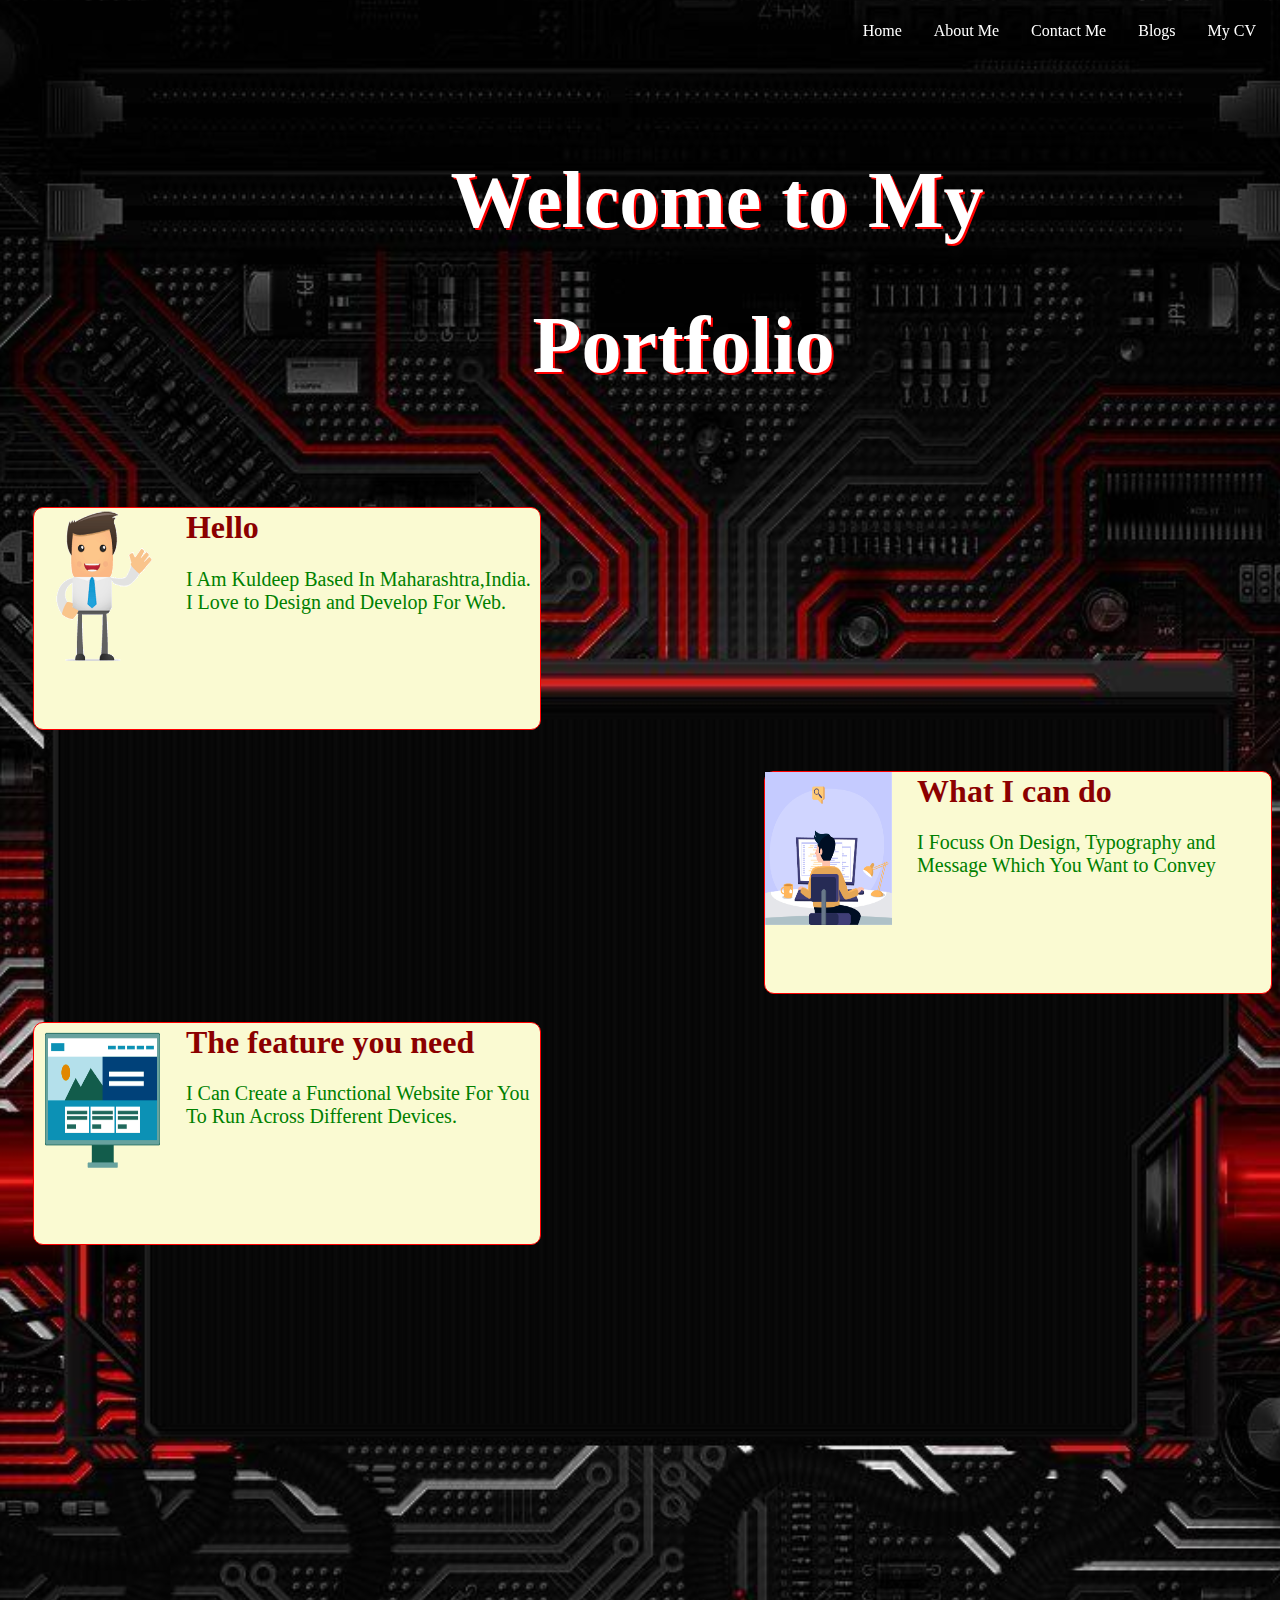
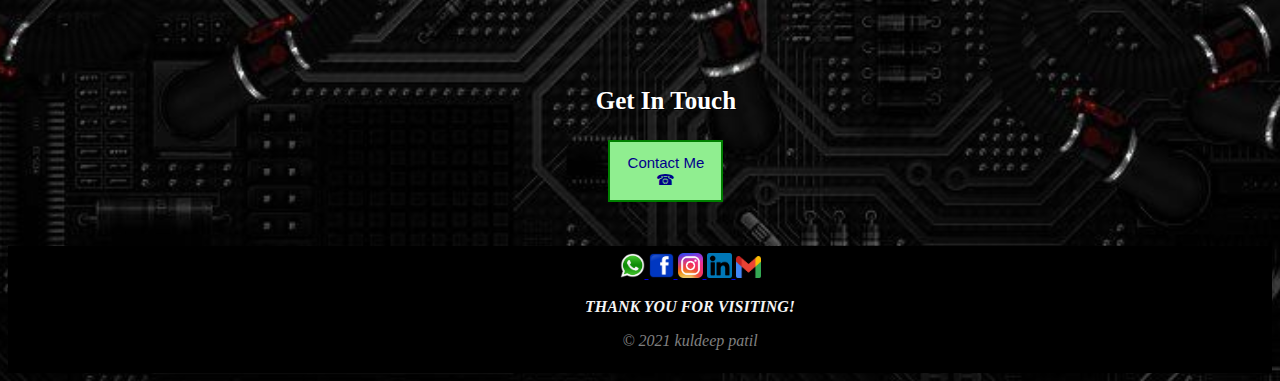
==== index.html @ 4b19fc20 "Add files via upload" ====
﻿<html5>
    <header>
        <title>Home page</title>
        <style>
            footer {
                align-content: baseline;
                text-align: center;
                padding: 7px;
                background-color:black;
                color: whitesmoke
            }
                .portfolio
                {
                font-size: 40px;
                color: white;
                font-family: Edwardian Script ITC;
                margin-left: 35%;
                margin-top: 8%;
                text-shadow: 2px 2px red;
            }

                .portfolio:hover {
                    color: aqua;
                    transform: scale(1.1);
                    text-shadow: 4px 0 4px blue;
                }
            .bton {
                
                height:7%;
                width: 13%;
                background-color: lightgreen;
                color: darkblue;
                font-size: 15px;
                border: 2px solid green;
		margin-right:37%;
		margin-bottom:5%
            }

                .bton:hover {
                    background-color: black;
                    color: white
                }

            .b1 {
                width: 40%;
                height: 25%;
                background-color: lightgoldenrodyellow;
                color: black;
                border-radius: 10px;
                border: 1px solid red;
                float: left;
                margin-left: 2%;
                margin-top: 5%;
                margin-bottom: 5%
            }
            .gettouch {
                margin-top: 5%;
                margin-bottom: 3%;
                <!--margin-left: 40%;
                margin-right: 40%;-->
                height: 40%;
            }
                .gettouch:hover {
                    box-shadow: 0 0 20px darkblue;
                }

                .b1:hover {
                    transform: scale(1.1);
                    box-shadow: 0 0 20px yellow;
                }

            .b2 {
                width: 40%;
                height: 25%;
                background-color: lightgoldenrodyellow;
                color: black;
                border-radius: 10px;
                border: 1px solid red;
                float: right;
                margin-left: 2%;
                margin-top: 23%;
                margin-bottom: 5%
            }

                .b2:hover {
                    transform: scale(1.1);
                    box-shadow: 0 0 20px yellow;
                }

            .b3 {
                width: 40%;
                height: 25%;
                background-color: lightgoldenrodyellow;
                color: black;
                border-radius: 10px;
                border: 1px solid red;
                float:;
                margin-left: 2%;
                margin-top: 40%;
                margin-bottom: 5%
            }

                .b3:hover {
                    transform: scale(1.1);
                    box-shadow: 0 0 20px yellow;
                }

            ul {
                list-style-type: none;
                padding: 0;
                overflow: hidden;
                position: -webkit-sticky;
                position: sticky;
                top: 0;
                width: 100%;
                margin-left: 0px
            }

            li {
                float: right;
            }

                li a {
                    display: block;
                    color: white;
                    text-align: center;
                    padding: 14px 16px;
                    text-decoration: none;
                }

                    li a:hover {
                        transform: scale(1.3);
                        color:lightgreen
                    }
        </style>
    </header>
    
    <ul>
	<li><a href="cv.html">My CV</a></li>
        <li><a class="active" href="blogs.html">Blogs</a></li>
        <li><a href="contact.html">Contact Me</a></li>
        <li><a href="about.html">About Me</a></li>
        <li><a href="#">Home</a></li>
    </ul>
            </div>
    <body style="background-image:url(images/main.jpg);
             background-position:center;
             background-size:cover;
             height:contain">


        <div class="portfolio">
            <h1>Welcome to My</h1>
            <h1 style="margin-left:10%">Portfolio</h1>
        </div>
        <div class="b1">
                <img src="images/hello.gif" style="float:left;height:153px;width:25%" />
                <h1 style="color:darkred;margin-top:1px;margin-left:30%">Hello</h1>
            
            <p style="color: green; font-size: 20px; margin-bottom: 20px; margin-left: 30%">
                I Am Kuldeep Based In Maharashtra,India.
                I Love to Design and Develop For Web.
            </p>

        </div><br /><br />
        <div class="b2">
            <img src="images/webx.gif" style="float:left;height:153px;width:25%" />
                <h1 style="color: darkred; margin-top: 1px; margin-left: 30%">What I can do</h1>
            
            <p style="color:green;font-size:20px;margin-bottom:20px;margin-left:30%">
                I Focuss On Design,
                Typography and Message Which You Want to Convey
            </p>
        </div><br /><br />
        <div class="b3">
            <img src="images/respo.gif" style="float:left;height:153px;width:27%" />
                <h1 style="color: darkred; margin-top: 1px; margin-left: 30%">The feature you need</h1>
            
            <p style="color:green;font-size:20px;margin-bottom:20px;margin-left:30%">
                I Can Create a Functional Website For You
                To Run Across Different Devices.
            </p>
        </div>
        <center style="margin-left:30%">
            
                <h3 style="color: white; font-size: 25px;margin-top:50%;margin-right:37% ;text-shadow: 1px  1px black">Get In Touch</h3>
                
                <a href="contact.html">
                    <button class="bton">Contact Me <span>☎</span></button>
                </a>
            
        </center>
        <footer>
            <div style="margin-left:8%">
                <a href="https://web.whatsapp.com/">
                    <img src="images/whatsapp.png" style="width:25px;height:25px" />
                </a>

                <a href="https://www.facebook.com/kuldeep.patil.7165/">
                    <img src="images/facebook.png" style="width:25px;height:25px" />
                </a>

                <a href="https://instagram.com/kuldeep_patil0120?utm_medium=copy_link">
                    <img src="images/instagram.png" style="width:25px;height:25px" />
                </a>
                <a href="www.linkedin.com/in/kuldeep-patil-547157260">
                    <img src="images/linkedin.png" style="width:25px;height:25px" />
                </a>
                <a href="mailto:kuldeeppa0006@gmail.com?subject=subject&cc=cc@gmail.com">
                    <img src="images/gmail.png" style="width:25px;height:22px" />
                </a>
                <p><b><i>THANK YOU FOR VISITING!</i></b><br /></p>
                <p style="color:gray"><i>© 2021 kuldeep patil</i></p>
            </div>
        </footer>  
    </body>
</html5>
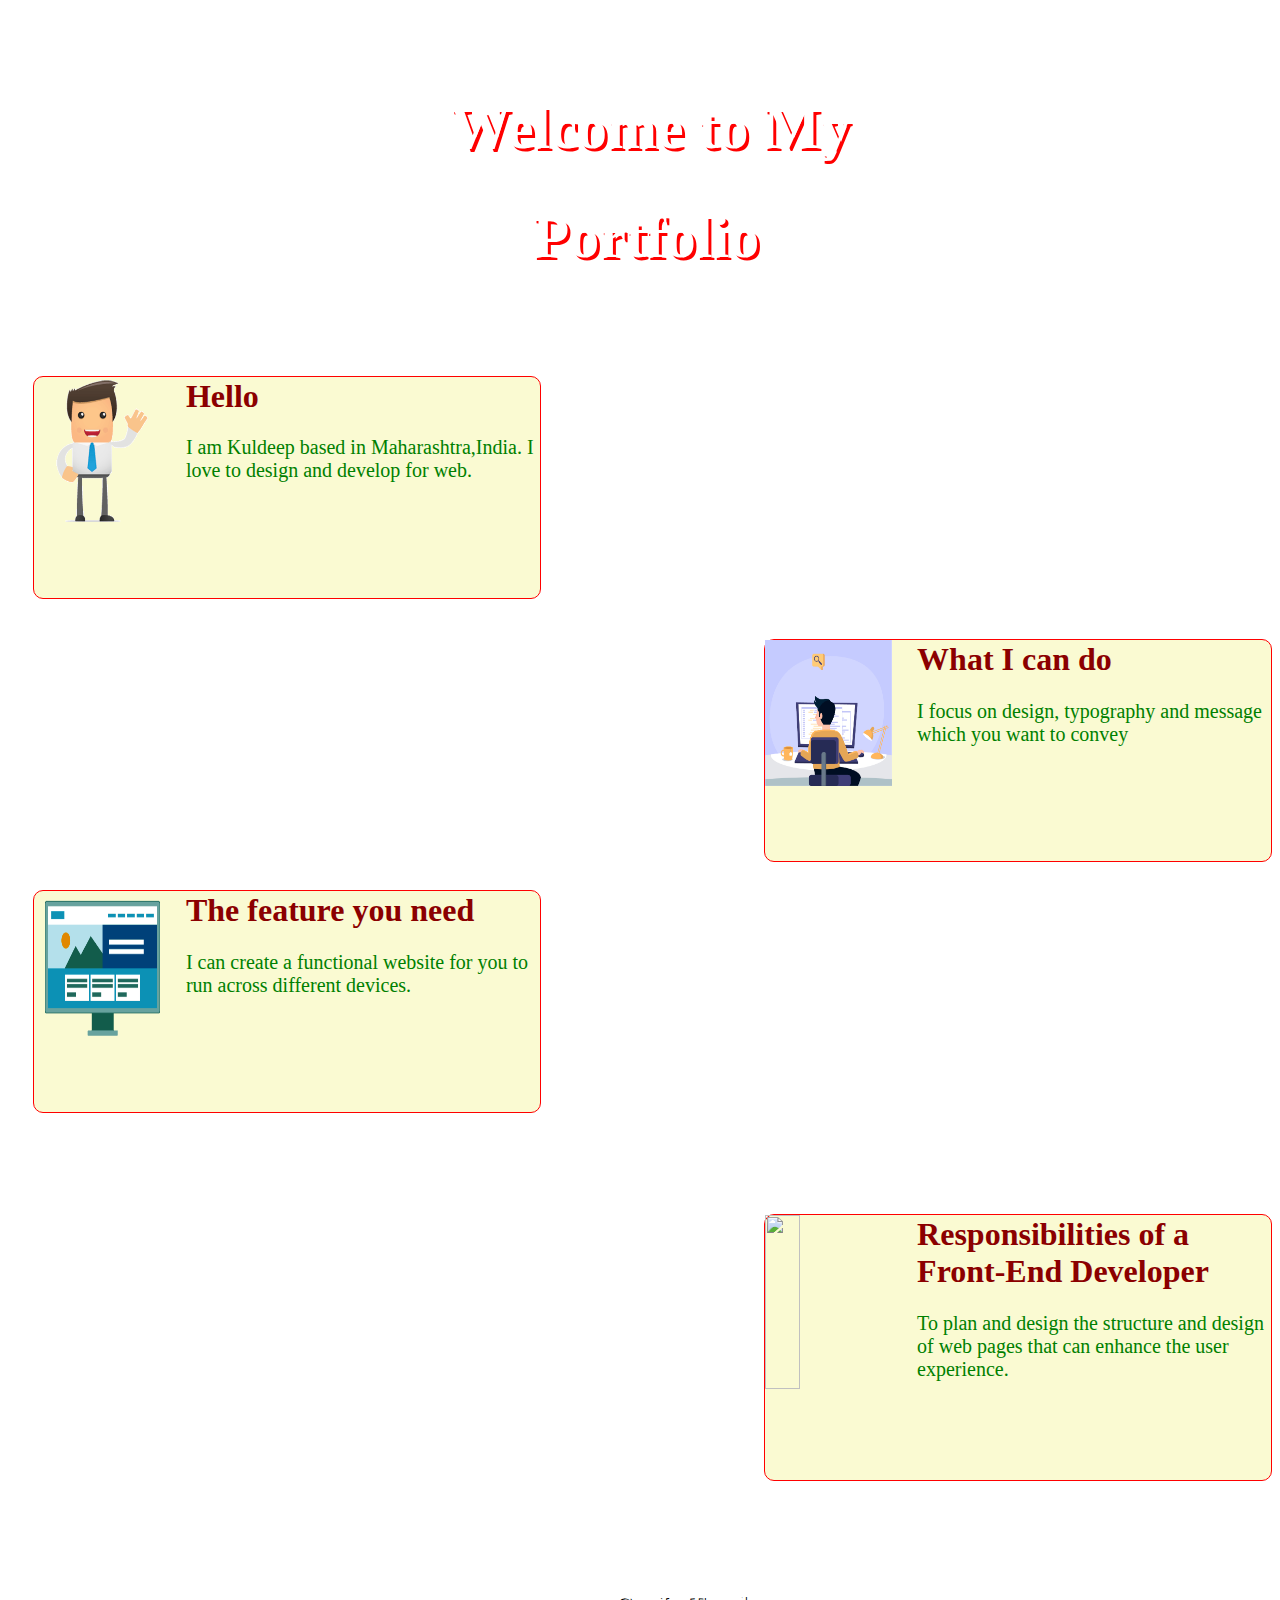
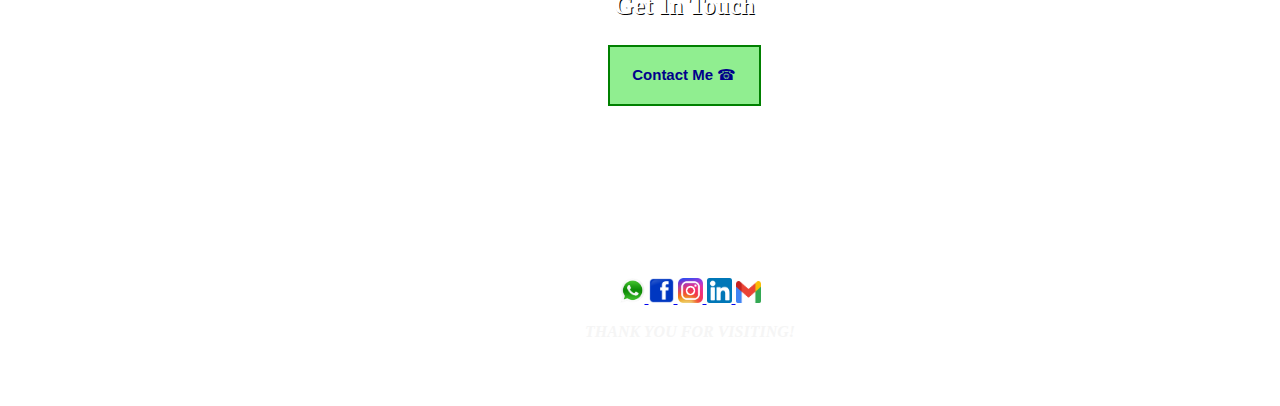
==== commit 35873158: "Add files via upload" ====
--- a/index.html
+++ b/index.html
@@ -6,17 +6,17 @@
                 align-content: baseline;
                 text-align: center;
                 padding: 7px;
-                background-color:black;
+                
                 color: whitesmoke
             }
                 .portfolio
                 {
-                font-size: 40px;
+                font-size: 30px;
                 color: white;
-                font-family: Edwardian Script ITC;
+                font-family: Copperplate, Papyrus, fantasy;
                 margin-left: 35%;
-                margin-top: 8%;
-                text-shadow: 2px 2px red;
+                margin-top: 2%;
+                text-shadow: 3px 3px red;
             }
 
                 .portfolio:hover {
@@ -32,12 +32,12 @@
                 color: darkblue;
                 font-size: 15px;
                 border: 2px solid green;
-		margin-right:37%;
-		margin-bottom:5%
+		
+		
             }
 
                 .bton:hover {
-                    background-color: black;
+                    background-color: #006400;
                     color: white
                 }
 
@@ -53,13 +53,7 @@
                 margin-top: 5%;
                 margin-bottom: 5%
             }
-            .gettouch {
-                margin-top: 5%;
-                margin-bottom: 3%;
-                <!--margin-left: 40%;
-                margin-right: 40%;-->
-                height: 40%;
-            }
+            
                 .gettouch:hover {
                     box-shadow: 0 0 20px darkblue;
                 }
@@ -101,6 +95,24 @@
             }
 
                 .b3:hover {
+                    transform: scale(1.1);
+                    box-shadow: 0 0 20px yellow;
+                }
+
+		 .b4 {
+                width: 40%;
+                height: 30%;
+                background-color: lightgoldenrodyellow;
+                color: black;
+                border-radius: 10px;
+                border: 1px solid red;
+                float: right;
+                margin-left: 2%;
+                margin-top: 3%;
+                margin-bottom: %
+            }
+
+                .b4:hover {
                     transform: scale(1.1);
                     box-shadow: 0 0 20px yellow;
                 }
@@ -143,10 +155,13 @@
         <li><a href="#">Home</a></li>
     </ul>
             </div>
-    <body style="background-image:url(images/main.jpg);
-             background-position:center;
-             background-size:cover;
-             height:contain">
+
+    	     <body style="background-image:url(images/alfa.jpg);
+	      background-position: center;
+  background-repeat: no-repeat;
+  background-size: cover;
+             
+             ">
 
 
         <div class="portfolio">
@@ -154,22 +169,22 @@
             <h1 style="margin-left:10%">Portfolio</h1>
         </div>
         <div class="b1">
-                <img src="images/hello.gif" style="float:left;height:153px;width:25%" />
+                <img src="images/hello.gif" style="float:left;height:145px;width:25%" />
                 <h1 style="color:darkred;margin-top:1px;margin-left:30%">Hello</h1>
             
             <p style="color: green; font-size: 20px; margin-bottom: 20px; margin-left: 30%">
-                I Am Kuldeep Based In Maharashtra,India.
-                I Love to Design and Develop For Web.
+                I am Kuldeep based in Maharashtra,India.
+                I love to design and develop for web.
             </p>
 
         </div><br /><br />
         <div class="b2">
-            <img src="images/webx.gif" style="float:left;height:153px;width:25%" />
+            <img src="images/webx.gif" style="float:left;height:146px;width:25%" />
                 <h1 style="color: darkred; margin-top: 1px; margin-left: 30%">What I can do</h1>
             
             <p style="color:green;font-size:20px;margin-bottom:20px;margin-left:30%">
-                I Focuss On Design,
-                Typography and Message Which You Want to Convey
+                I focus on design,
+                typography and message which you want to convey
             </p>
         </div><br /><br />
         <div class="b3">
@@ -177,16 +192,30 @@
                 <h1 style="color: darkred; margin-top: 1px; margin-left: 30%">The feature you need</h1>
             
             <p style="color:green;font-size:20px;margin-bottom:20px;margin-left:30%">
-                I Can Create a Functional Website For You
-                To Run Across Different Devices.
+                I can create a functional website for you
+                to run across different devices.
             </p>
         </div>
-        <center style="margin-left:30%">
-            
-                <h3 style="color: white; font-size: 25px;margin-top:50%;margin-right:37% ;text-shadow: 1px  1px black">Get In Touch</h3>
+	
+
+<div class="b4">
+            <img src="images/front2.gif" style="float:left;height:174px;width:26%" />
+                <h1 style="color: darkred; margin-top: 1px; margin-left: 30%">Responsibilities of a Front-End Developer
+</h1>
+            
+            <p style="color:green;font-size:20px;margin-bottom:20px;margin-left:30%">
+                To plan and design the structure and design of web pages that can enhance the user experience. 
+  
+            </p>
+        </div><br /><br />
+
+
+        <center style="margin-left:7%;margin-bottom:13%;margin-top:30%">
+            
+                <h3 style="color: white; font-size: 25px;margin-top:20%;text-shadow: 1px  1px black">Get In Touch</h3>
                 
                 <a href="contact.html">
-                    <button class="bton">Contact Me <span>☎</span></button>
+                    <button class="bton"><b>Contact Me</b> <span>☎</span></button>
                 </a>
             
         </center>
@@ -210,7 +239,7 @@
                     <img src="images/gmail.png" style="width:25px;height:22px" />
                 </a>
                 <p><b><i>THANK YOU FOR VISITING!</i></b><br /></p>
-                <p style="color:gray"><i>© 2021 kuldeep patil</i></p>
+                <p style="color:white"><i>© 2021 kuldeep patil</i></p>
             </div>
         </footer>  
     </body>
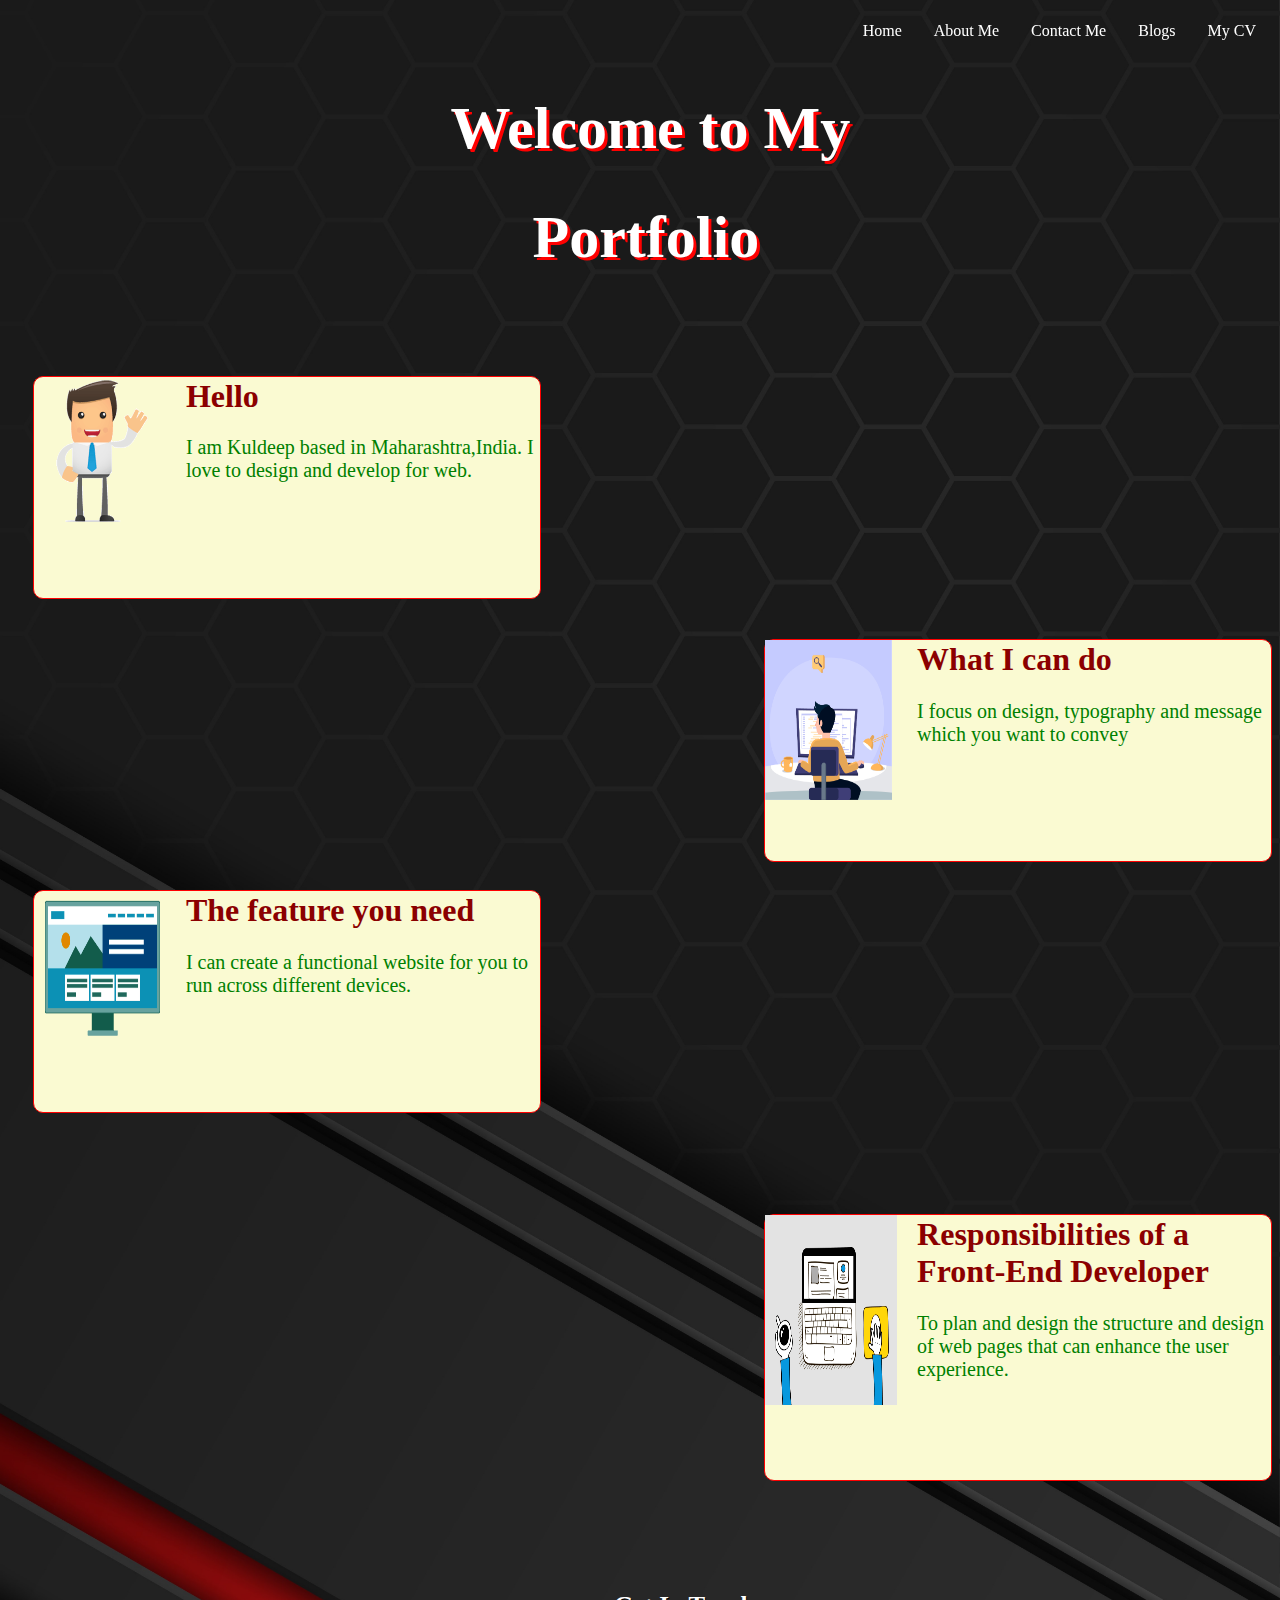
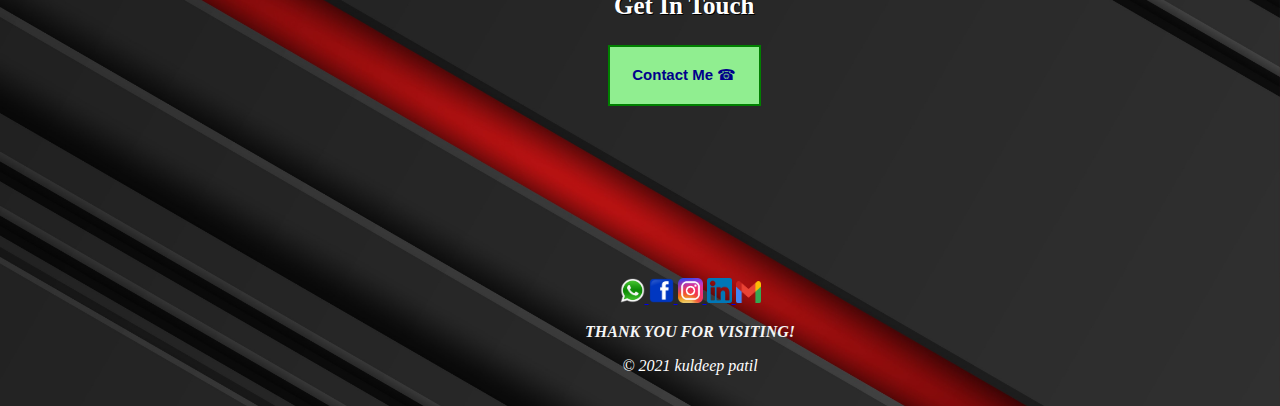
==== commit 5fc36f90: "Add files via upload" ====
--- a/index.html
+++ b/index.html
@@ -179,7 +179,7 @@
 
         </div><br /><br />
         <div class="b2">
-            <img src="images/webx.gif" style="float:left;height:146px;width:25%" />
+            <img src="images/webx.gif" style="float:left;height:160px;width:25%" />
                 <h1 style="color: darkred; margin-top: 1px; margin-left: 30%">What I can do</h1>
             
             <p style="color:green;font-size:20px;margin-bottom:20px;margin-left:30%">
@@ -199,7 +199,7 @@
 	
 
 <div class="b4">
-            <img src="images/front2.gif" style="float:left;height:174px;width:26%" />
+            <img src="images/front2.gif" style="float:left;height:190px;width:26%" />
                 <h1 style="color: darkred; margin-top: 1px; margin-left: 30%">Responsibilities of a Front-End Developer
 </h1>
             
